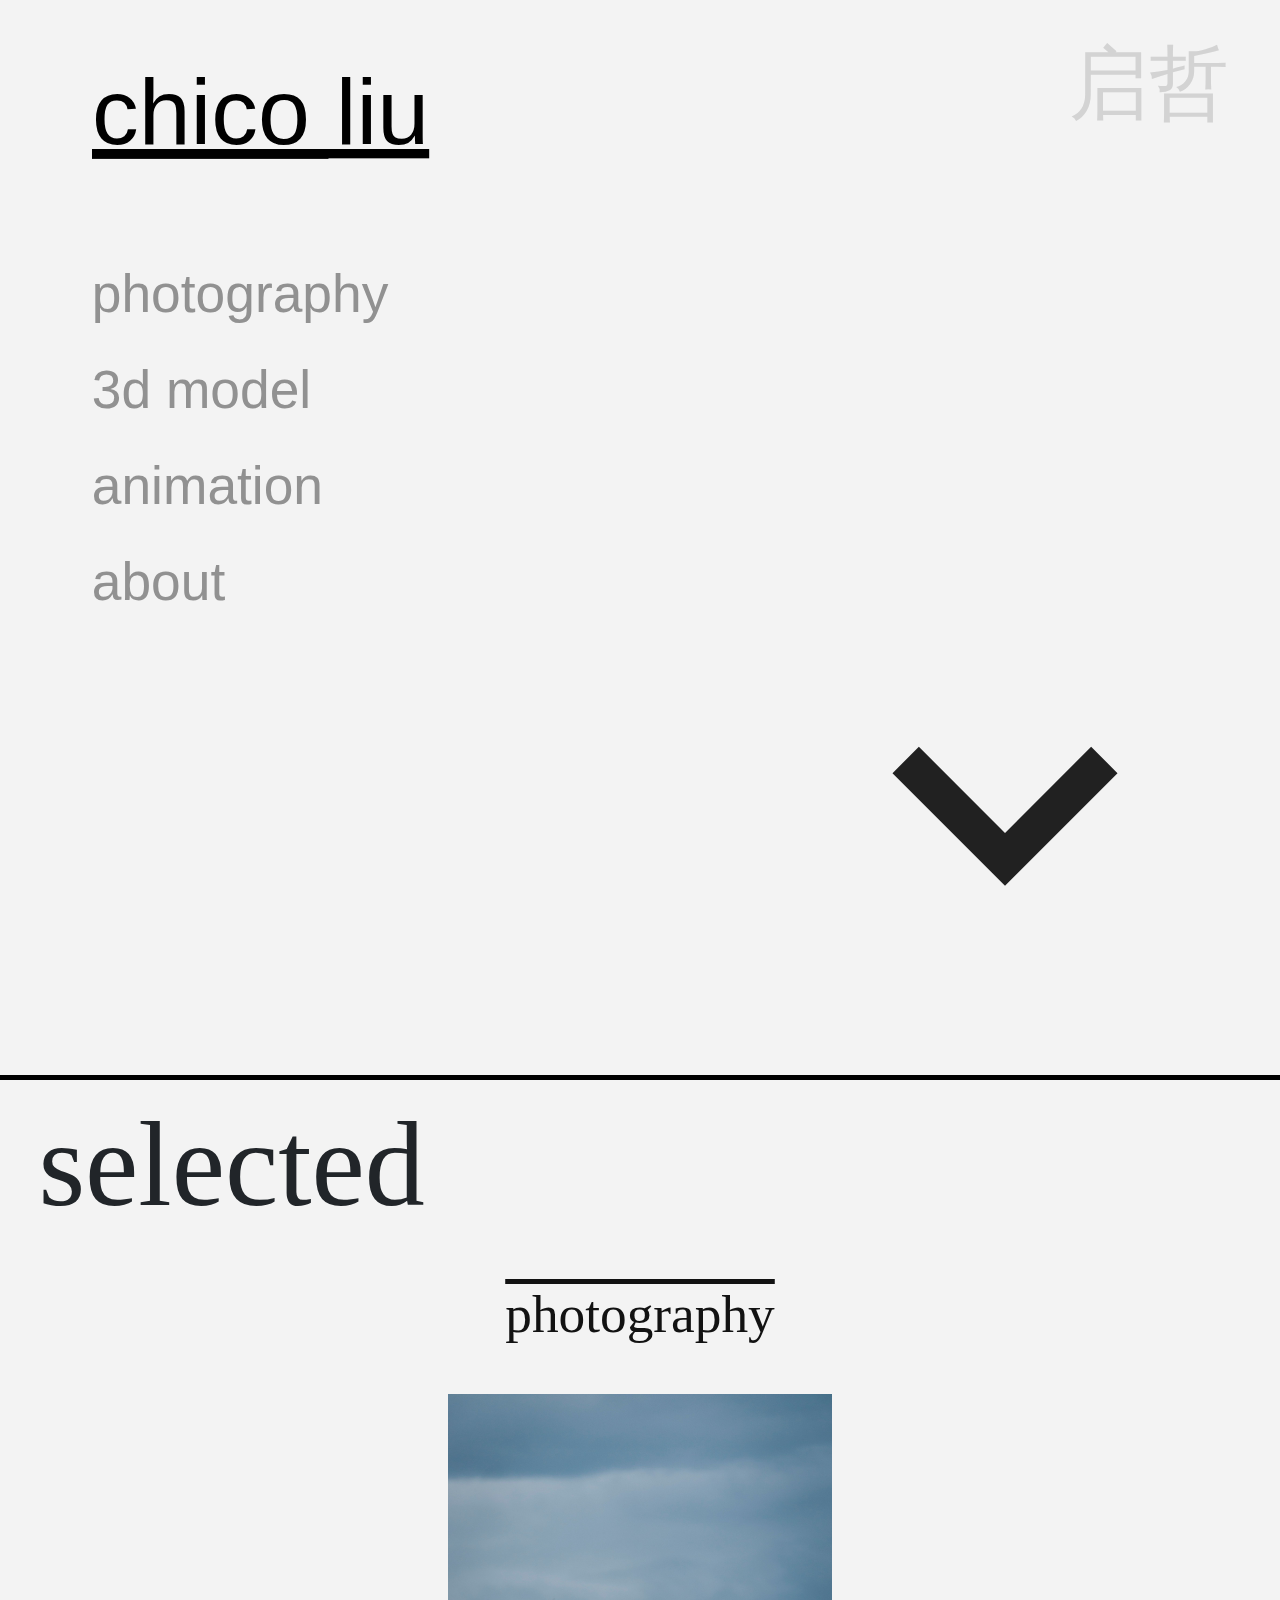
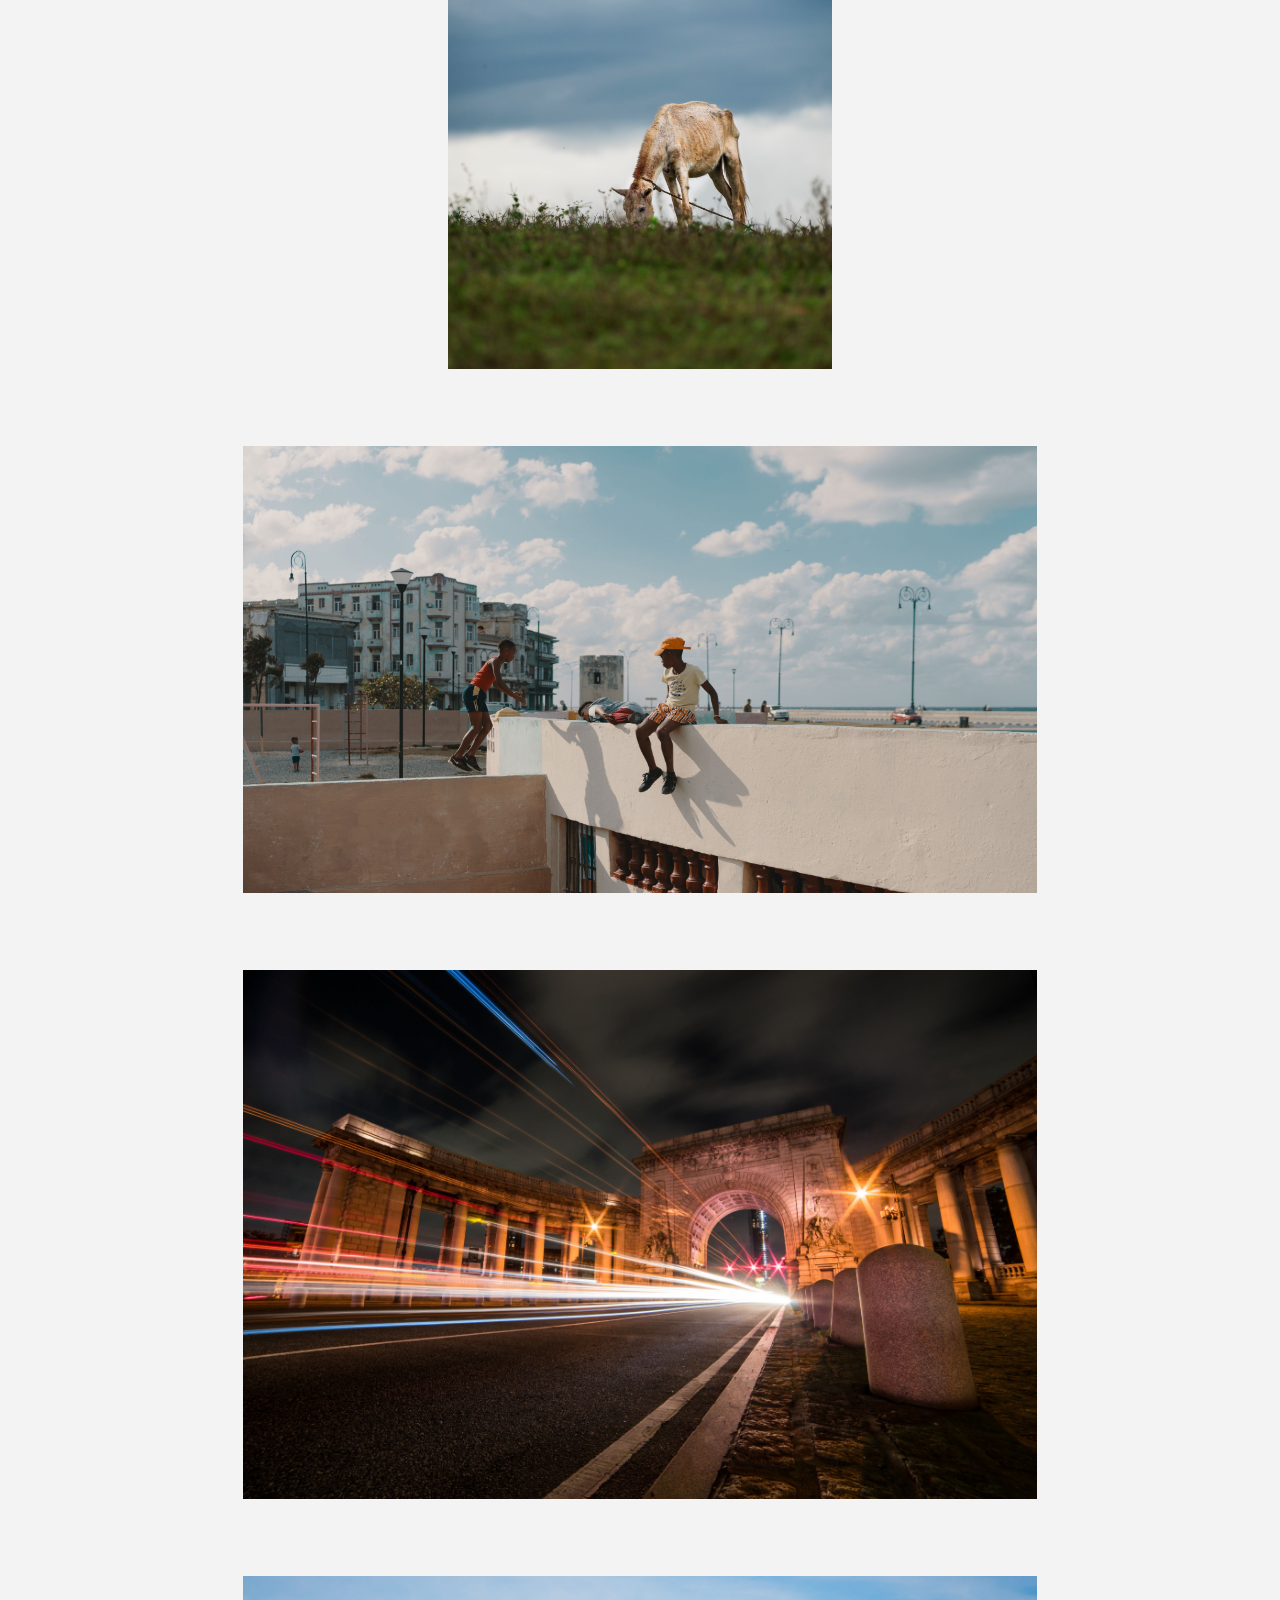
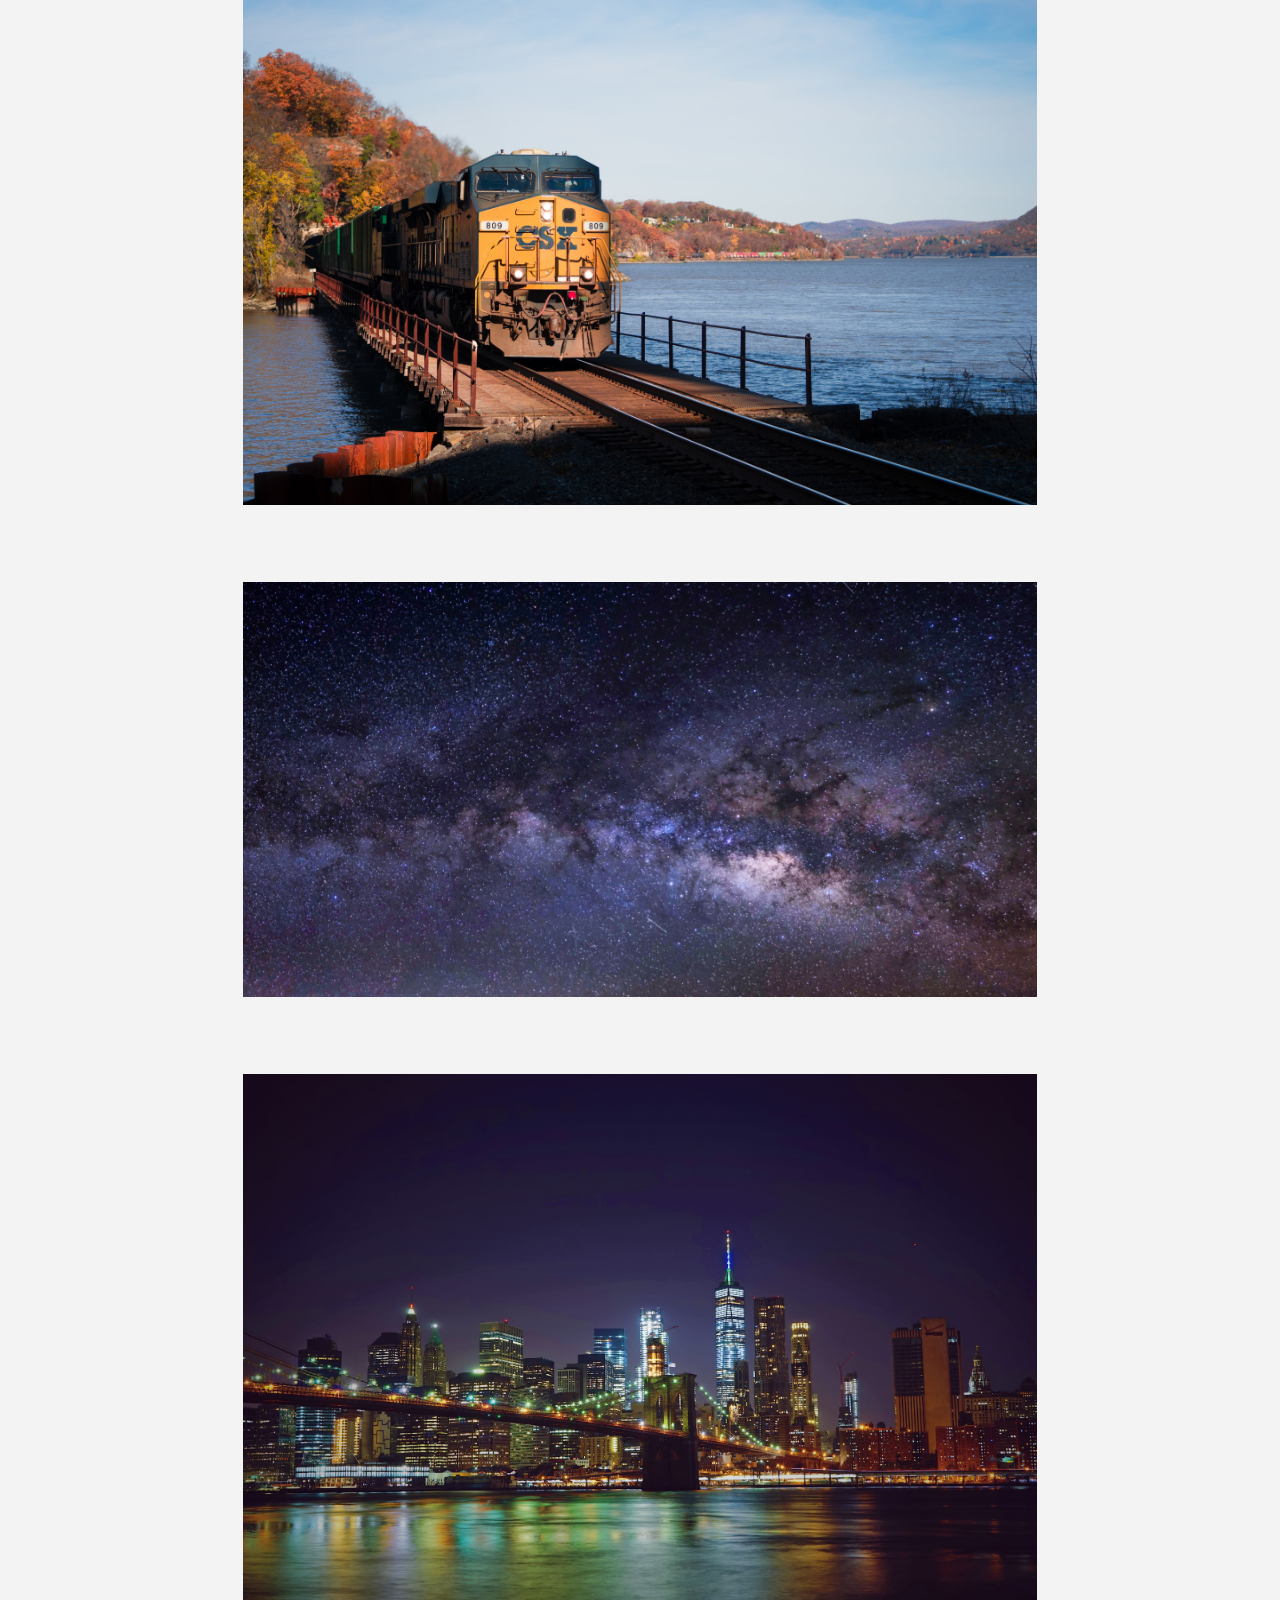
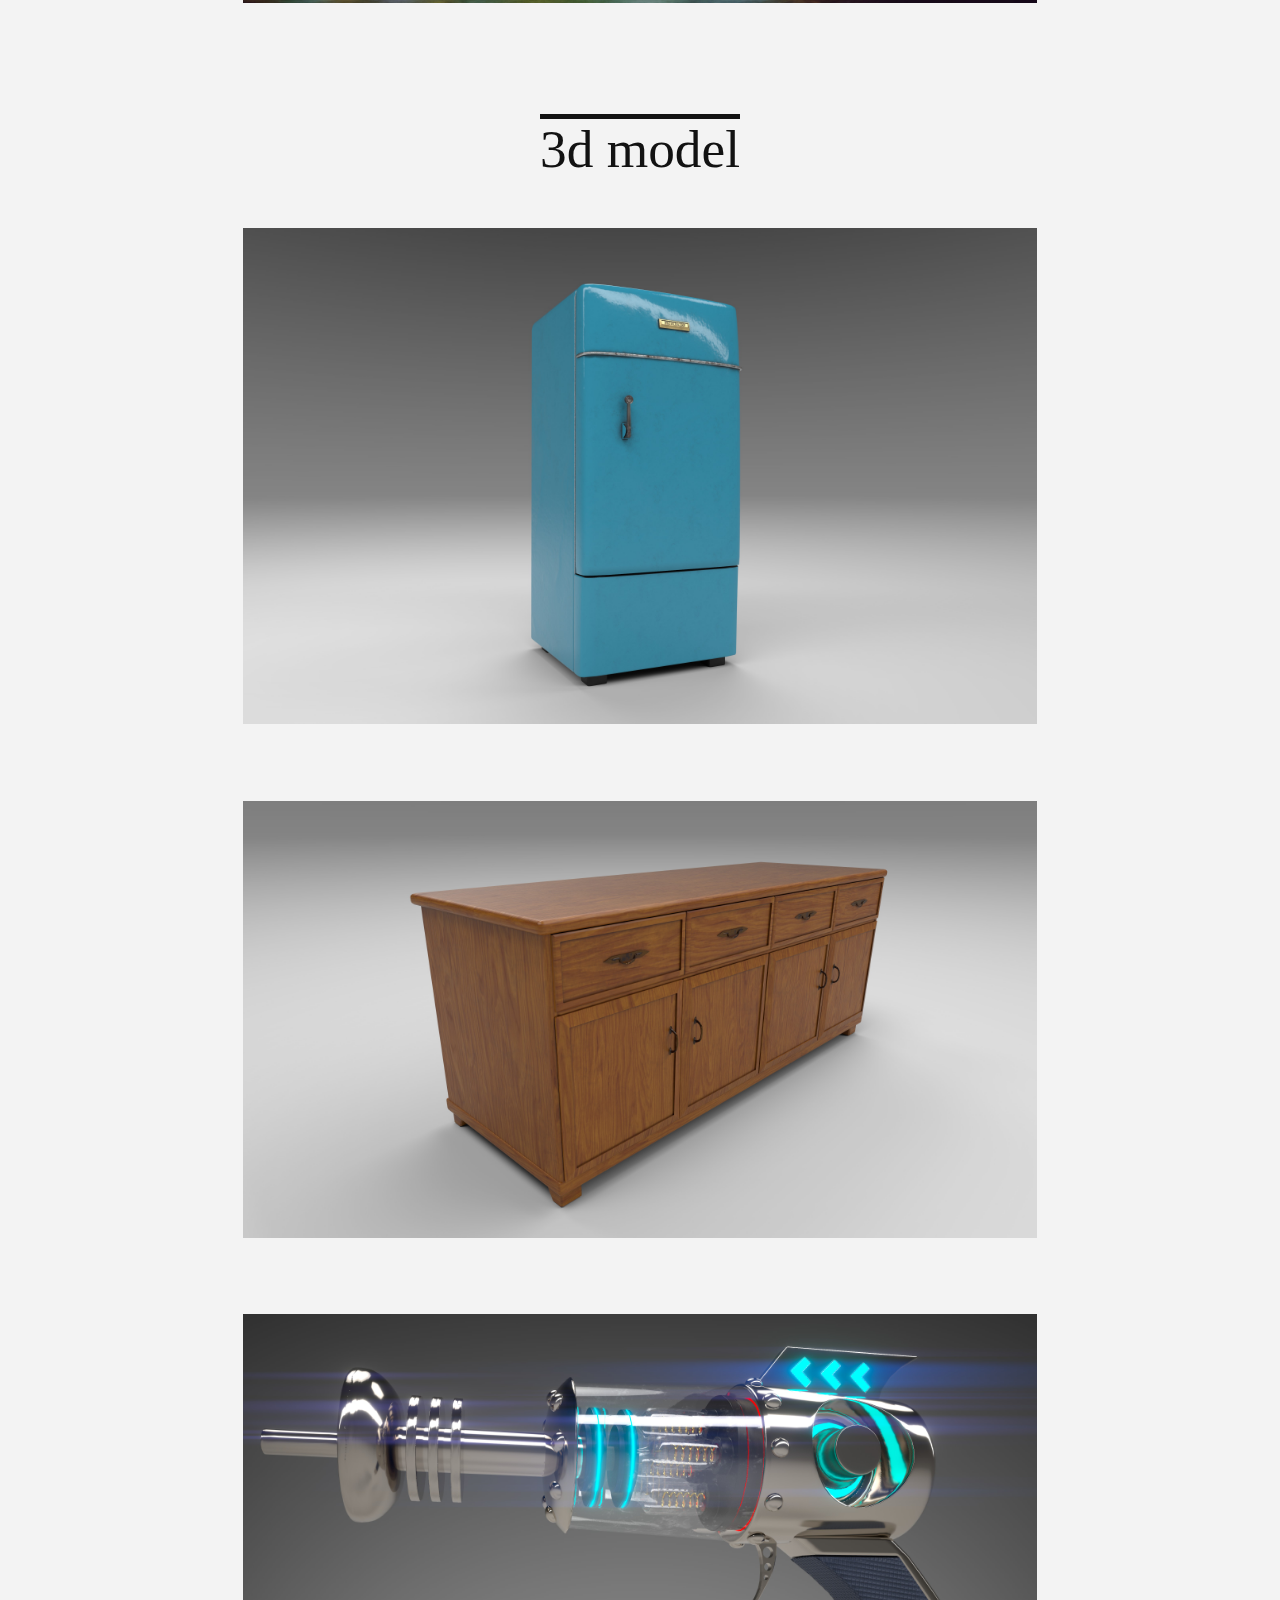
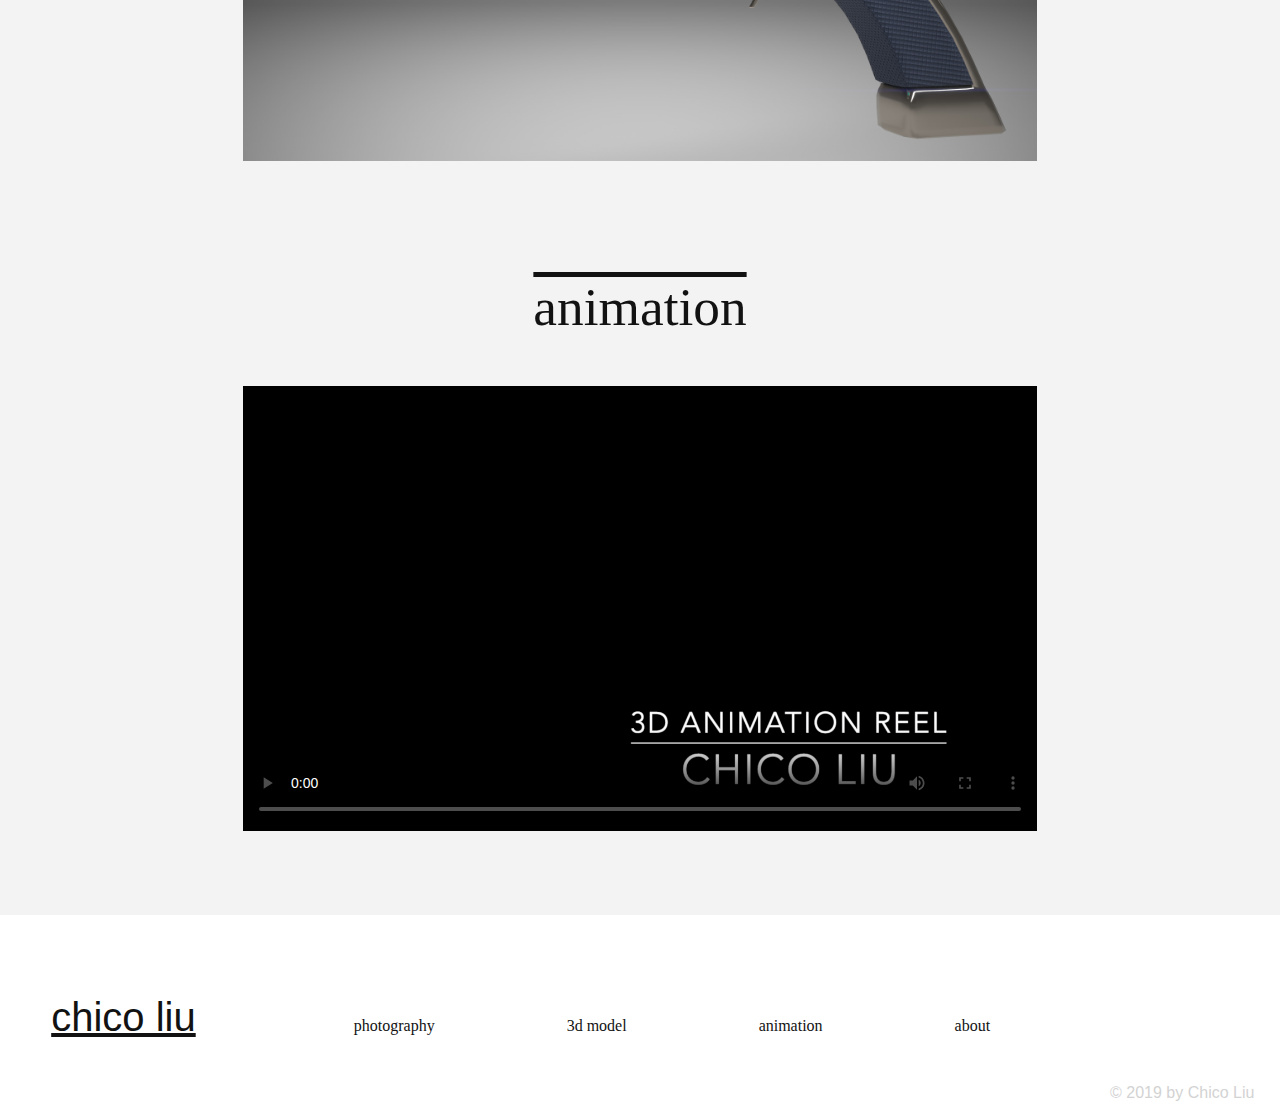
==== index.html @ 3a262f4c "added others" ====
<!doctype html>
<html lang="en">
  <head>
    <link rel="shortcut icon" href="favicon.png" />

    <script
  src="https://code.jquery.com/jquery-1.12.4.min.js"
  integrity="sha256-ZosEbRLbNQzLpnKIkEdrPv7lOy9C27hHQ+Xp8a4MxAQ="
  crossorigin="anonymous"></script>
    <link rel="stylesheet" href="style.css">
    <link href="https://fonts.googleapis.com/css?family=Poppins" rel="stylesheet">
  <link href="https://fonts.googleapis.com/icon?family=Material+Icons"
      rel="stylesheet">

    <!-- Required meta tags -->
    <meta charset="utf-8">
    <meta name="viewport" content="width=device-width, initial-scale=1, shrink-to-fit=no">

    <!-- Bootstrap CSS -->
    <link rel="stylesheet" href="https://stackpath.bootstrapcdn.com/bootstrap/4.3.1/css/bootstrap.min.css" integrity="sha384-ggOyR0iXCbMQv3Xipma34MD+dH/1fQ784/j6cY/iJTQUOhcWr7x9JvoRxT2MZw1T" crossorigin="anonymous">

    <title>Chico Liu</title>
  </head>
  <body>
    <a name="top"></a>
    <div class="topContainer">
        <h1 id="qizhe">启哲</h1>
      <div class="container" >
        <svg width="600" height="200" >
          <text x="0" y="90" fill="black" stroke="black" stroke-width="1">chico liu</text>
        </svg>
        <a class="mainLinks"href="photography.html"><p id="transition">photography</p></a>
        <a class="mainLinks"href="3d.html"><p id="transition">3d model</p></a>
        <a class="mainLinks"href="animation.html"><p id="transition">animation</p></a>
        <a class="mainLinks"href="about.html"><p id="transition">about</p></a>
      </div>
    </div>


    <i class="material-icons" id="down">
      keyboard_arrow_down
    </i>
    <h1 id="selected">selected</h1>
    <a class="mainLinks" href="photography.html"><h1 id="section1" >photography</h1></a>

    <div class="workContainer">
          <div class="main">
              <div class='post'>
                <img class="portrait" src="photography/small/1.jpg" alt="no photo">
                <p class="description" style="display: none;">2019 </p>
                <p class="description" style="display: none;">vinales </p>
                <p class="description" style="display: none;">cuba </p>
              </div>
              <div class='post'>
                <img class="landscape" src="photography/small/2.jpg" alt="no photo">
                <p class="description" style="display: none;">2019 havana cuba</p>
              </div>
              <div class='post'>
                <img class="landscape" src="photography/small/6.jpg" alt="no photo">
                <p class="description" style="display: none;">2018 new_york u.s.</p>
              </div>
              <div class='post'>
                <img class="landscape" src="photography/small/train.jpg" alt="no photo">
                <p class="description" style="display: none;">2018 bear mountain u.s.</p>
              </div>
              <div class='post'>
                <img class="landscape" src="photography/small/milkyway.jpg" alt="no photo">
                <p class="description" style="display: none;">2018 big_cypress u.s.</p>
              </div>
              <div class='post'>
                <img class="landscape" src="photography/small/night_bbp.jpg" alt="no photo">
                <p class="description" style="display: none;">2017 brooklyn u.s.</p>
              </div>




              <a class="mainLinks" href="3d.html"><h1 id="section2">3d model</h1></a>
              <div class='post'>
                <img class="landscape" src="3d/fridge3.jpg" alt="no photo">
                <p class="description" style="display: none;"> fridge model texture</p>
              </div>
              <div class="post">
                <img class="landscape" src="3d/cabinet.jpg" alt="no photo">
                <p class="description" style="display: none;">cabinet model texture</p>
              </div>
              <div class="post">
                <img class="landscape" src="3d/rayGun.jpg" alt="no photo">
                <p class="description" style="display: none;"> raygun model texture</p>
              </div>


              <a class="mainLinks" href="animation.html"><h1 id="section3">animation</h1></a>
              <div class="post">

                <video class = "landscape" controls poster="animation/poster.jpg">
                  <source src="animation/3D_Demo.mp4" type="video/mp4">
                </video>
                <p class="description" style="display: none;"> 2019 animation reel</p>
              </div>

              <div id='date'></div>
          </div>
      </div>

      <div class="bottom">
        <ul>
          <li><a id="bottomName"href="index.html">chico liu</a></li>
          <li><a href="photography.html">photography</a> </li>
          <li><a href="3d.html">3d model</a> </li>
          <li><a href="animation.html">animation</a> </li>
          <li><a href="about.html">about</a> </li>
        </ul>
      </div>
      <footer> © 2019 by Chico Liu</footer>






    <!-- #025565 -->
    <!-- Optional JavaScript -->
    <!-- jQuery first, then Popper.js, then Bootstrap JS -->
    <!-- <script src="https://code.jquery.com/jquery-3.3.1.slim.min.js" integrity="sha384-q8i/X+965DzO0rT7abK41JStQIAqVgRVzpbzo5smXKp4YfRvH+8abtTE1Pi6jizo" crossorigin="anonymous"></script> -->
    <script src="https://cdnjs.cloudflare.com/ajax/libs/popper.js/1.14.7/umd/popper.min.js" integrity="sha384-UO2eT0CpHqdSJQ6hJty5KVphtPhzWj9WO1clHTMGa3JDZwrnQq4sF86dIHNDz0W1" crossorigin="anonymous"></script>
    <script src="https://stackpath.bootstrapcdn.com/bootstrap/4.3.1/js/bootstrap.min.js" integrity="sha384-JjSmVgyd0p3pXB1rRibZUAYoIIy6OrQ6VrjIEaFf/nJGzIxFDsf4x0xIM+B07jRM" crossorigin="anonymous"></script>
    <script src="script.js" charset="utf-8"></script>
  </body>
</html>
---- style.css ----
#selected{
	font-family: "Avenir";
	font-size: 90pt;
	padding-left: 3%;
	padding-top: 1%;
}

#section1{
	color:#121212;
	font-size: 40pt;
	text-decoration: overline;
	font-family: "pt sans";
	padding: 3%;
	text-align: center;;
}
#section2{
	color:#121212;
	font-size: 40pt;
	text-decoration: overline;
	font-family: "pt sans";
	padding: 3%;
	text-align: center;;
}
#section3{
	color:#121212;
	font-size: 40pt;
	text-decoration: overline;
	font-family: "pt sans";
	padding: 3%;
	text-align: center;;
}
body {
	background: #f3f3f3 !important;
}
.mainLinks:hover{
	color: inherit;
	text-decoration:none;
}

#date {
	line-height: 140%;
	text-decoration: underline;
	font-family: 'Cabin', sans-serif;
	font-size: 20pt;
	font-weight: 300;
	position: fixed;


	position:fixed;
	bottom:43%;
	right:12%;
	width: 2px;
}

.portrait{
	margin-left: 35%;
	width: 30%;
	height: auto;
	margin-bottom: 6%;
}
.landscape{
	width: 62%;
	margin-left: 19%;
	margin-bottom: 6%;
}
iframe{
	height: 500px !important;
}
#qizhe{
  font-family: "PingFang HK";
  font-size: 60pt;
  font-weight: 400;
  position: absolute;
  right:4%;
  top:4%;
  color:lightgrey;
}


.topContainer{
  height: 120vh;
  width: 100%;
  display: block;
	border-bottom: 5px solid black;
}

.container{
  display: block;
  position: absolute;
  left: 6%;
  top: 6%;
}



#transition{
  font-size: 40pt;
  color:#919191;
  font-family: 'PT Sans', sans-serif;
  -webkit-animation: fadein2 0.7s; /* Safari, Chrome and Opera > 12.1 */
      -moz-animation: fadein2 0.7s; /* Firefox < 16 */
        -ms-animation: fadein2 0.7s; /* Internet Explorer */
         -o-animation: fadein2 0.7s; /* Opera < 12.1 */
            animation: fadein2 0.7s;
}
#transition:hover{
  color: #212121;
}

#down{
  color:#212121;
  position: absolute;
  bottom: -150px;
  right: 50px;
  font-size: 450px;
}

text {
  font-family: 'PT Sans', sans-serif;
  font-size: 70pt;
  font-weight: lighter;
  text-decoration: underline;
  stroke-dasharray: 100%;
  stroke-dashoffset: 100%;

  -webkit-animation: fadein 6s, draw 3s forwards; /* Safari, Chrome and Opera > 12.1 */
      -moz-animation: fadein 6s, draw 3s forwards; /* Firefox < 16 */
        -ms-animation: fadein 6s, draw 3s forwards; /* Internet Explorer */
         -o-animation: fadein 6s, draw 3s forwards; /* Opera < 12.1 */
            animation: fadein 6s, draw 3s forwards;

}
.bottom{
	padding-top: 8vh;
	padding-bottom: 2vh;
	background-color: white;
}
ul {
  list-style-type: none;
  margin: 0;
  padding: 0;
}
li a{
	color: #121212;
	text-decoration: none;
	font-size: 12pt;
}
li {
	font-family: "PingFang HK";
  display: inline;
	padding-right: 10%;
}
#bottomName:hover{
	color: inherit;
}
#bottomName{
	font-family: 'PT Sans', sans-serif;
	font-size: 30pt;
	text-decoration: underline;
	padding-right: 2%;
	padding-left: 4%;
}
footer{
	font-family: 'PT Sans', sans-serif;
	font-size: 12pt;
	color:lightgrey;
	text-align: right;
	width: 100%;
	background-color: white;
	position: absolute;
	padding-right: 2%;
	padding-bottom: 1%;
}
@-webkit-keyframes draw {
  100% {
    stroke-dashoffset: 0;
  }
}
@-moz-keyframes draw {
  100% {
    stroke-dashoffset: 0;
  }
}
@-o-keyframes draw {
  100% {
    stroke-dashoffset: 0;
  }
}
@-ms-keyframes draw {
  100% {
    stroke-dashoffset: 0;
  }
}
@keyframes draw {
  100% {
    stroke-dashoffset: 0;
  }
}


@keyframes fadein {
    from { fill-opacity: 0; }
    to   { fill-opacity: 1; }
}

/* Firefox < 16 */
@-moz-keyframes fadein {
    from { fill-opacity: 0; }
    to   { fill-opacity: 1; }
}

/* Safari, Chrome and Opera > 12.1 */
@-webkit-keyframes fadein {
    from { fill-opacity: 0; }
    to   { fill-opacity: 1; }
}

/* Internet Explorer */
@-ms-keyframes fadein {
    from { fill-opacity: 0; }
    to   { fill-opacity: 1; }
}

/* Opera < 12.1 */
@-o-keyframes fadein {
    from { fill-opacity: 0; }
    to   { fill-opacity: 1; }
}






@keyframes fadein2 {
    from { opacity: 0; top:75px; }
    to   { opacity: 1; top:0px;}
}

/* Firefox < 16 */
@-moz-keyframes fadein2 {
  from { opacity: 0; top:75px; }
  to   { opacity: 1; top:0px;}
}

/* Safari, Chrome and Opera > 12.1 */
@-webkit-keyframes fadein2 {
  from { opacity: 0; top:75px; }
  to   { opacity: 1; top:0px;}
}

/* Internet Explorer */
@-ms-keyframes fadein2 {
  from { opacity: 0; top:75px; }
  to   { opacity: 1; top:0px;}
}

/* Opera < 12.1 */
@-o-keyframes fadein2 {
  from { opacity: 0; top:75px; }
  to   { opacity: 1; top:0px;}
}
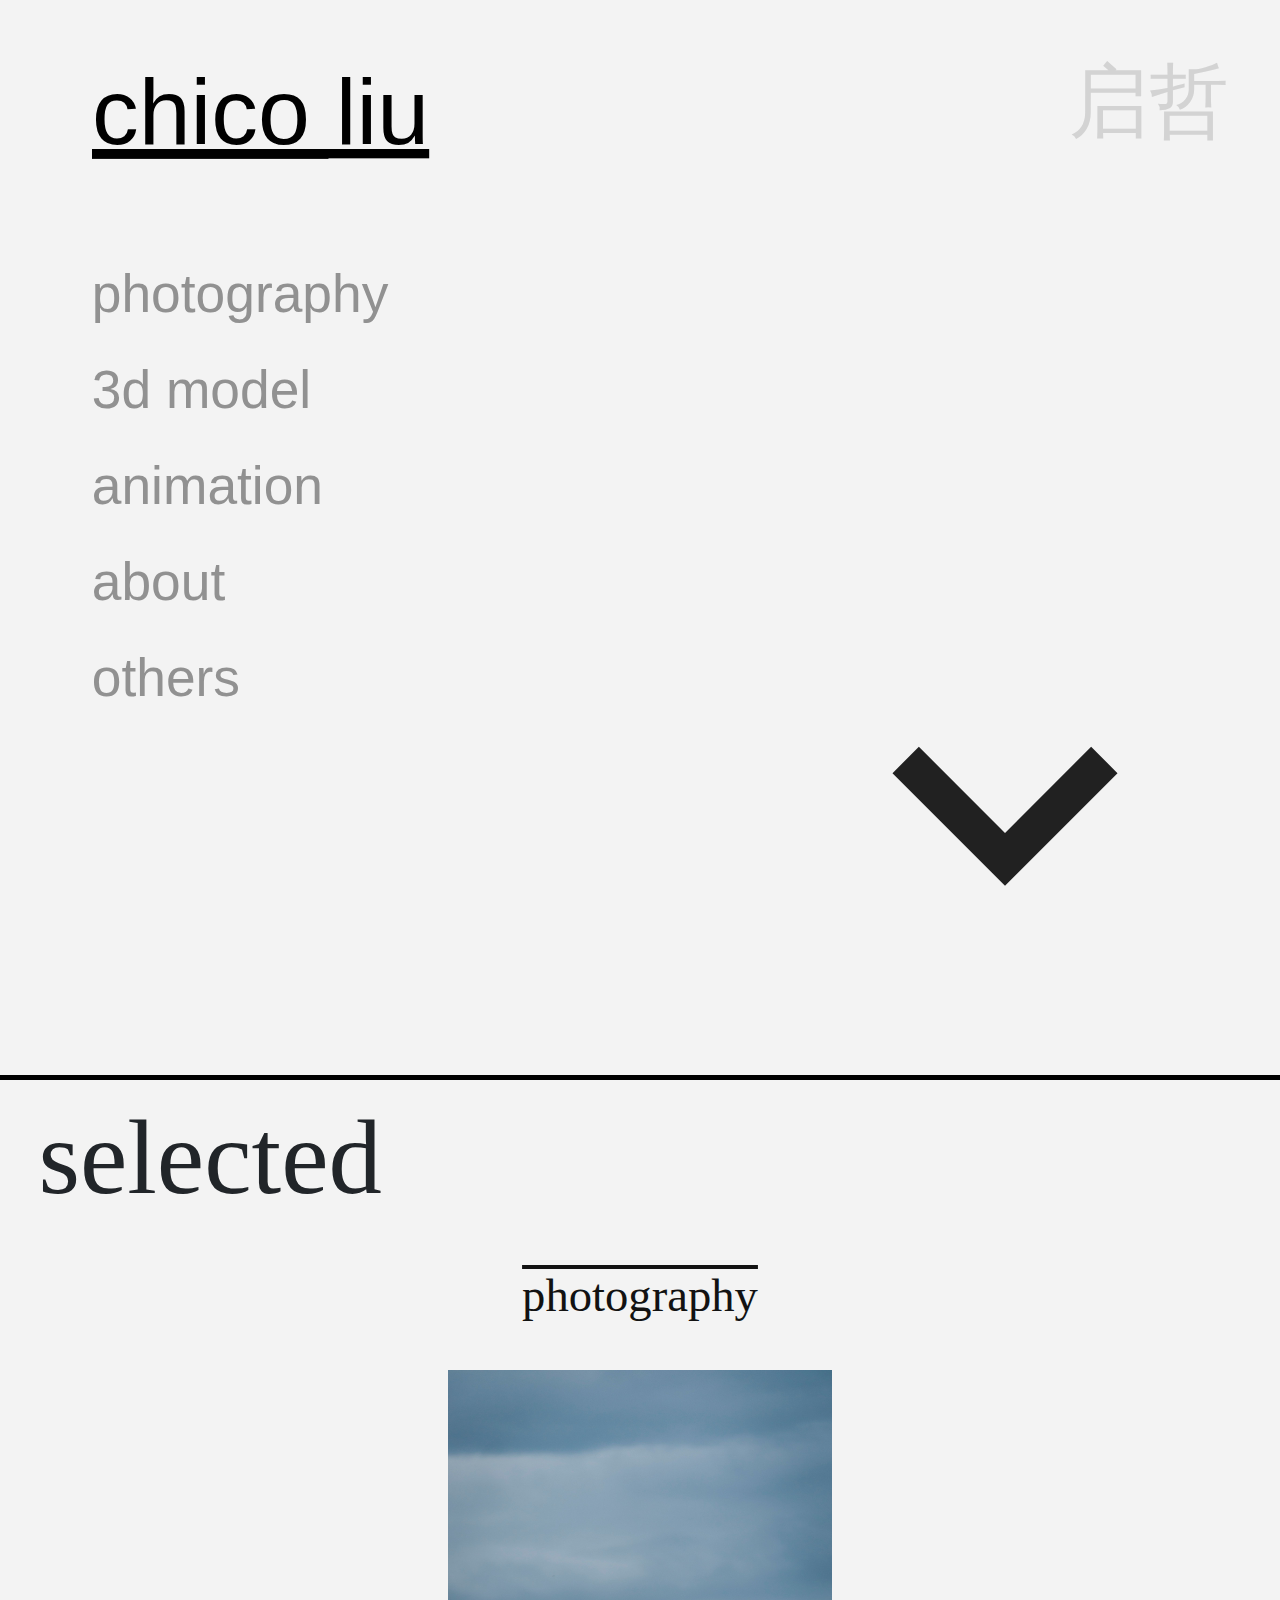
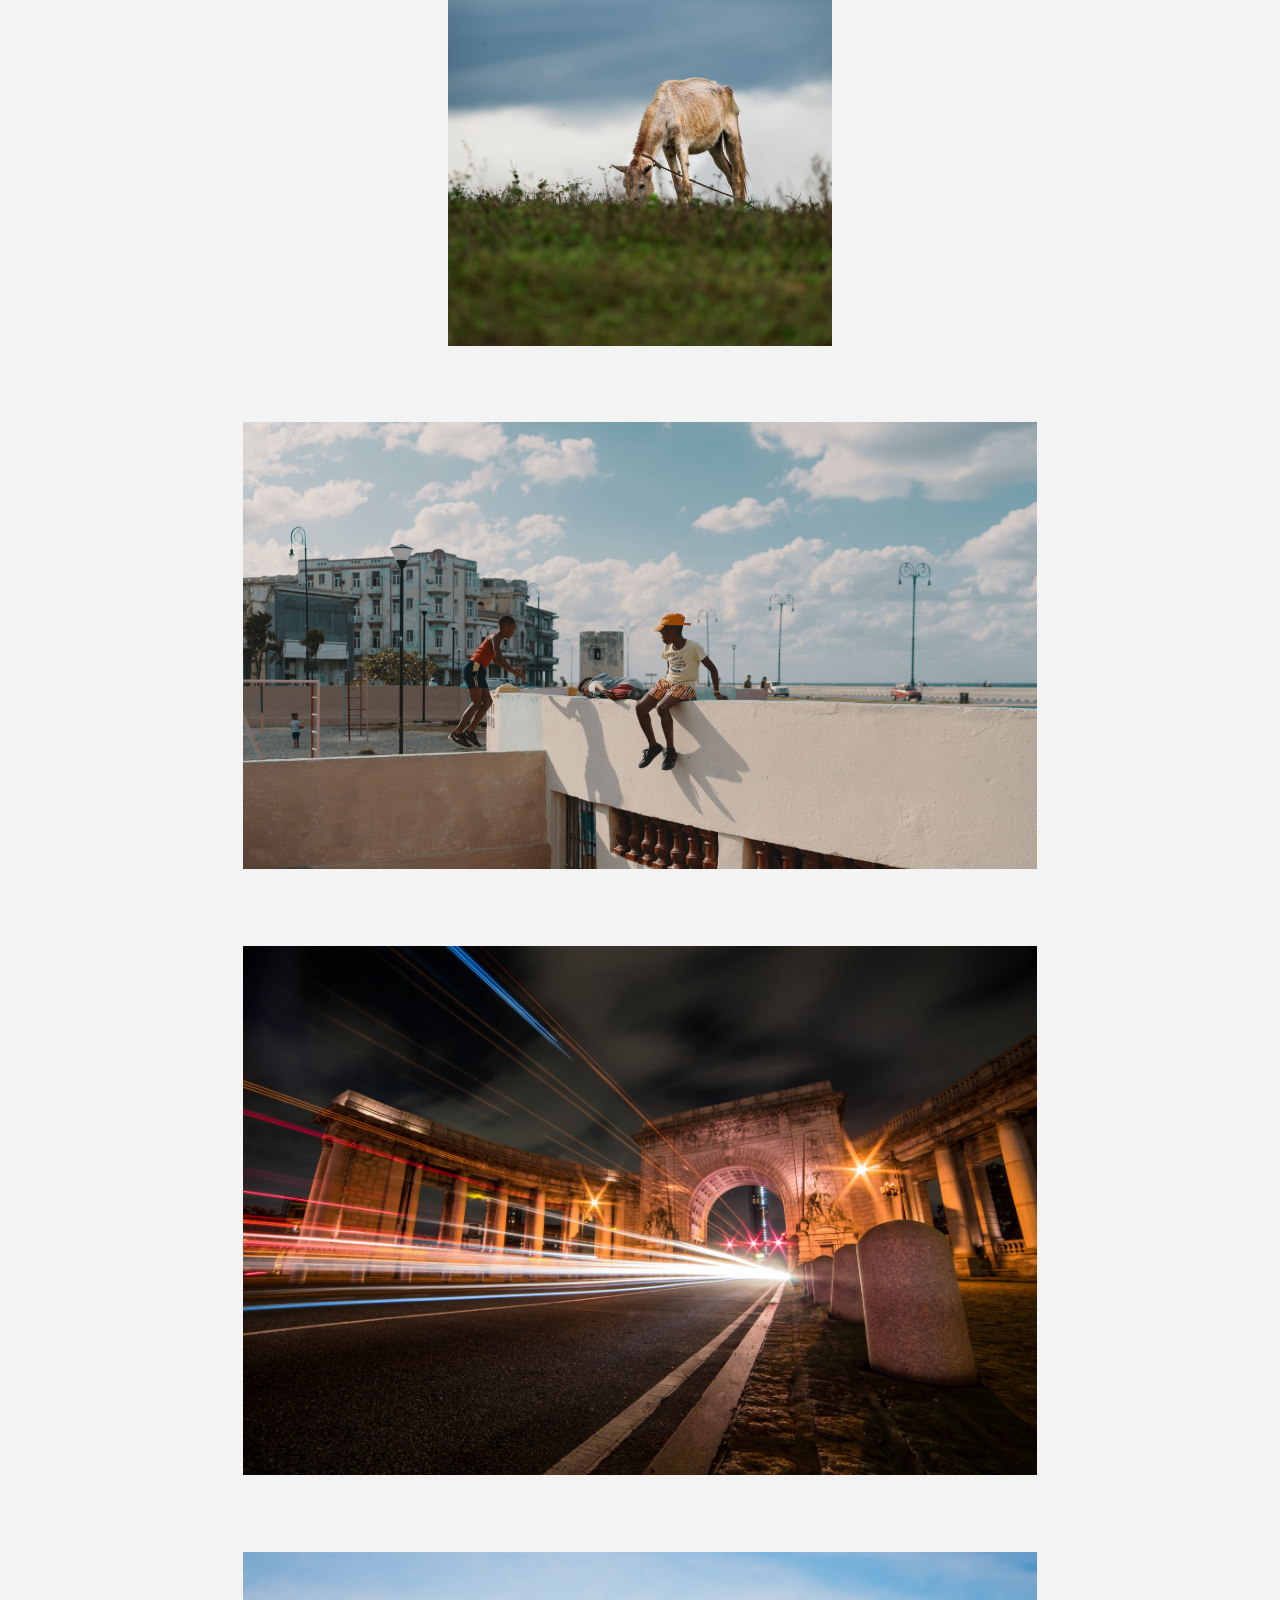
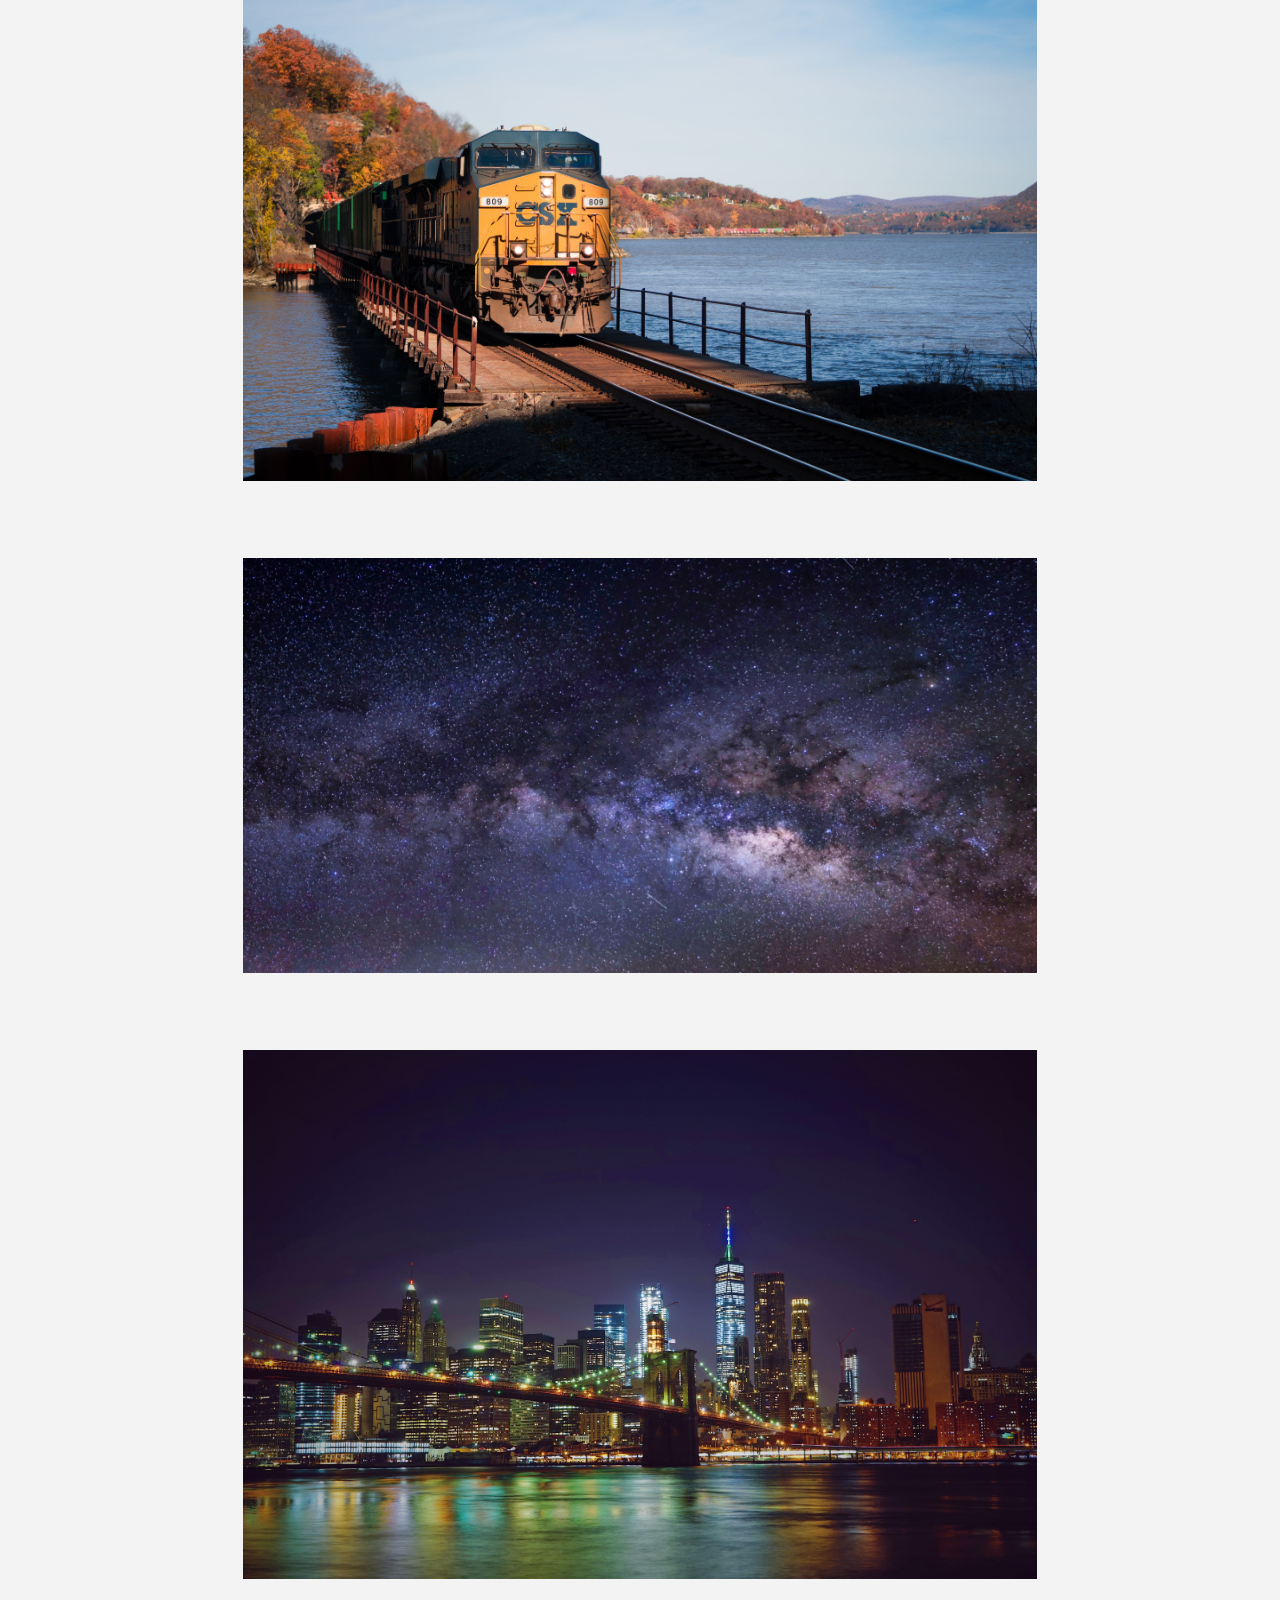
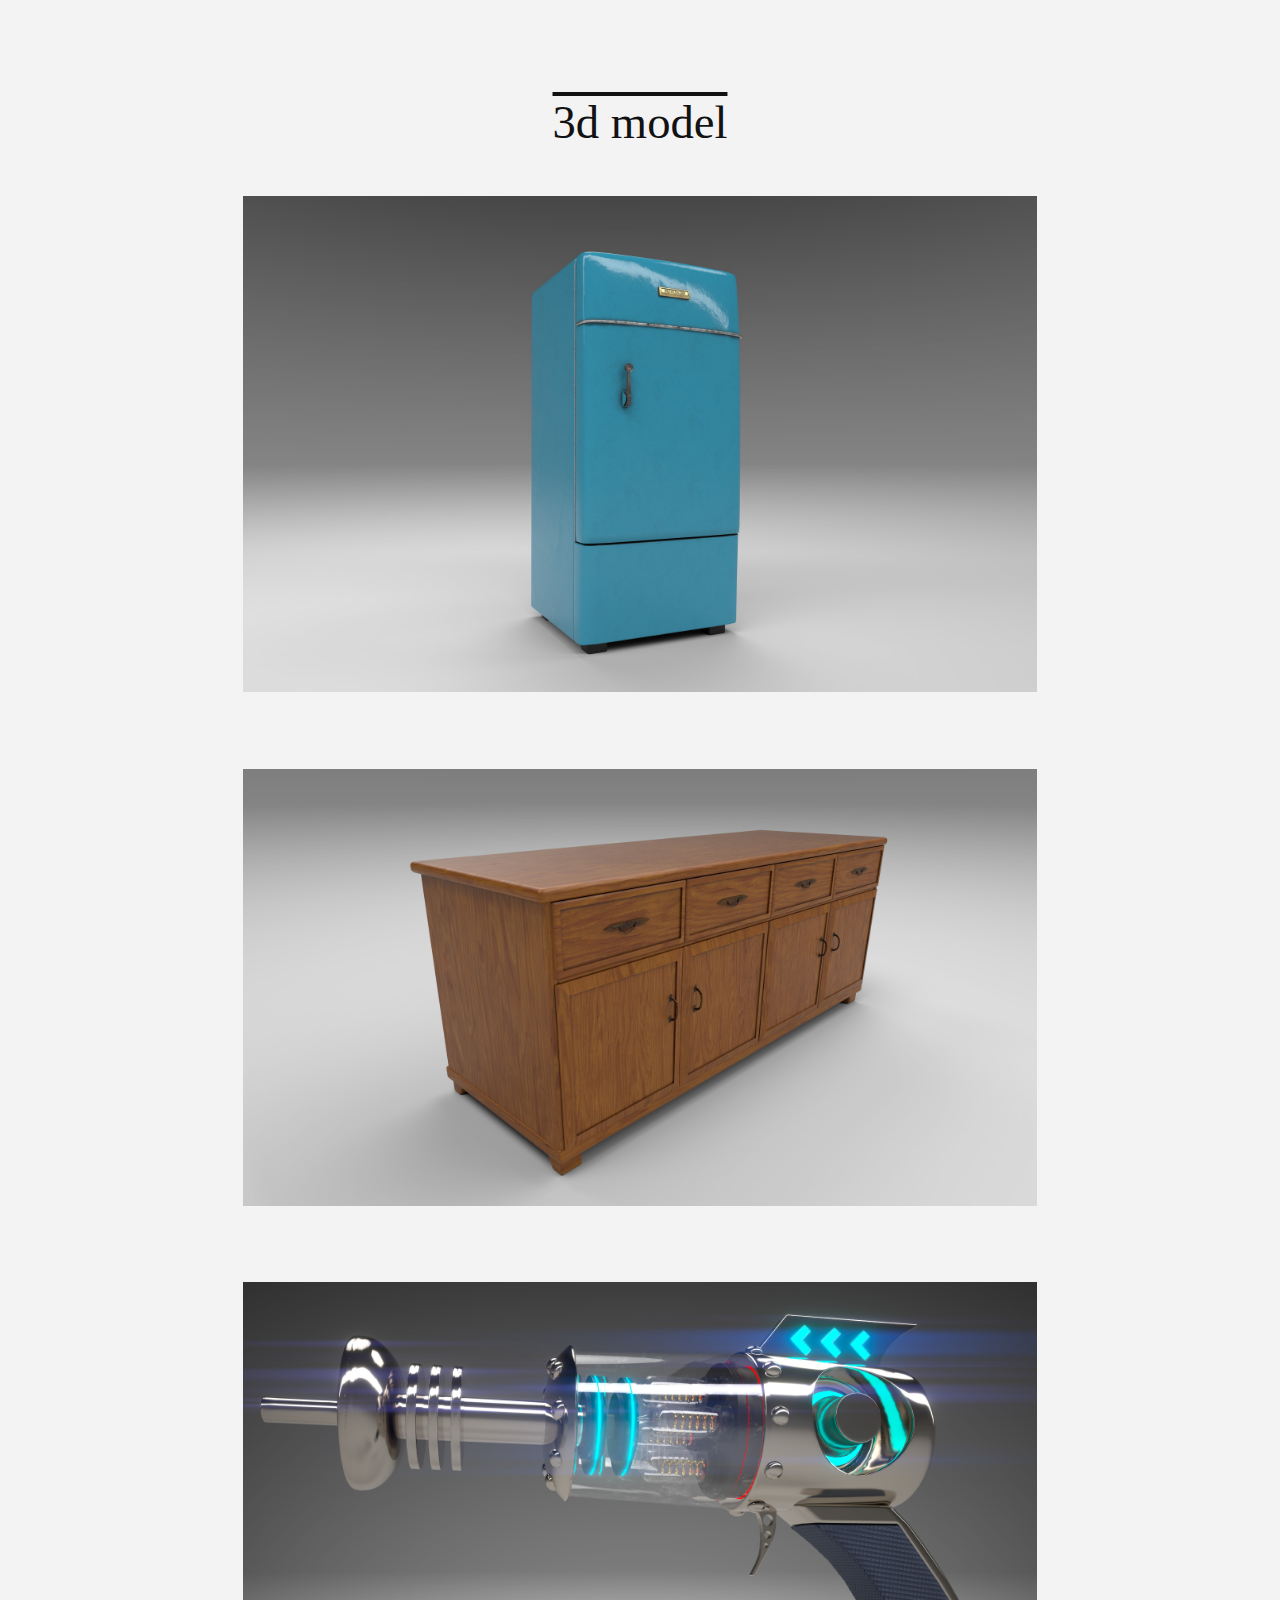
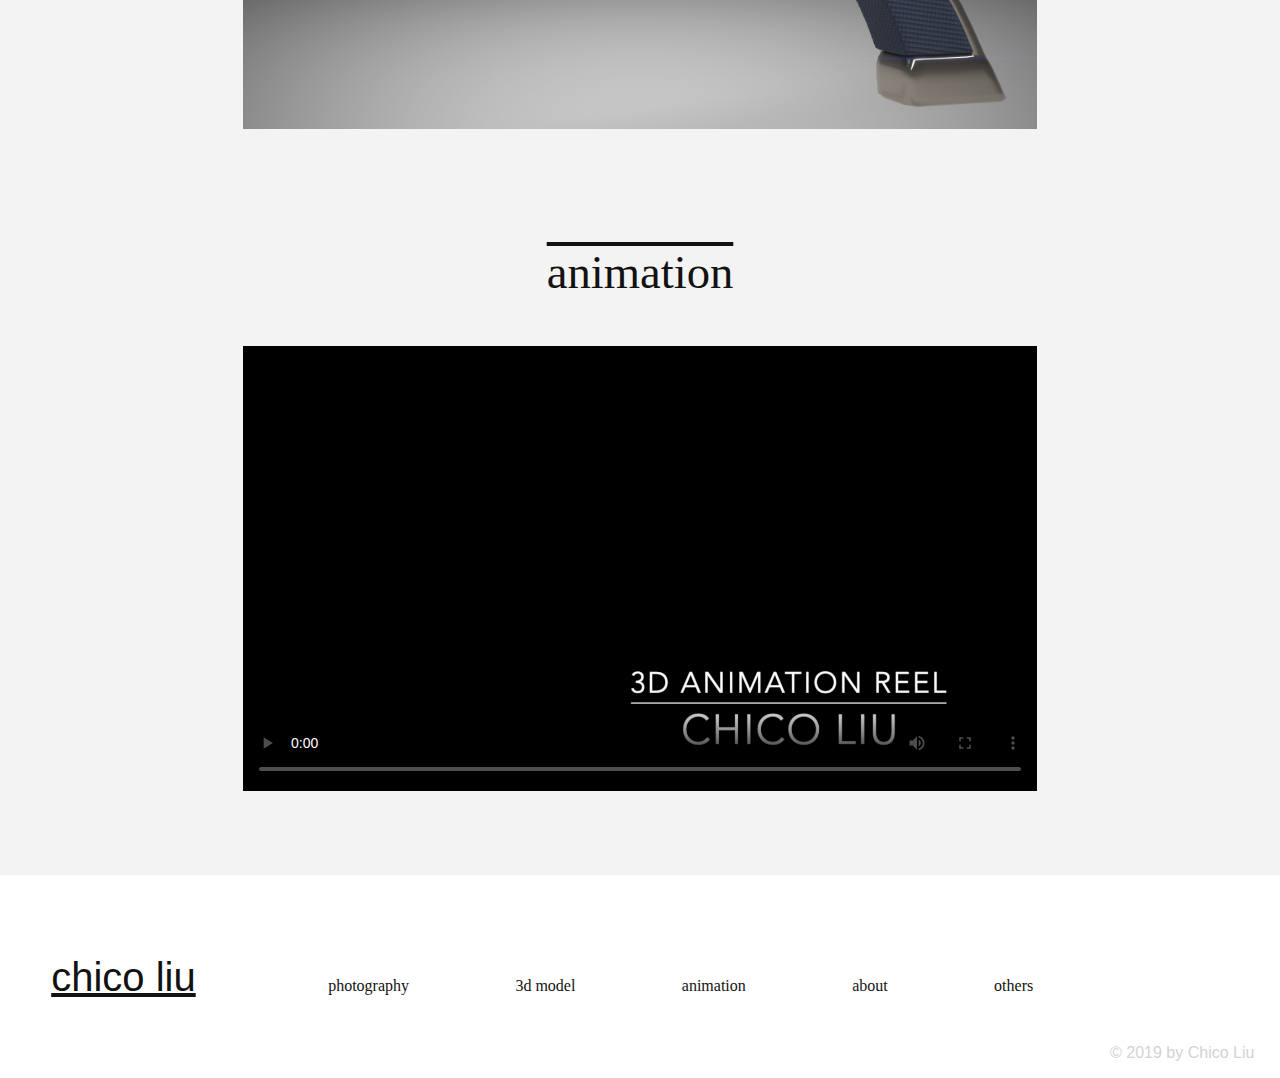
==== commit 0ee66b68: "added others section" ====
--- a/index.html
+++ b/index.html
@@ -33,6 +33,7 @@
         <a class="mainLinks"href="3d.html"><p id="transition">3d model</p></a>
         <a class="mainLinks"href="animation.html"><p id="transition">animation</p></a>
         <a class="mainLinks"href="about.html"><p id="transition">about</p></a>
+        <a class="mainLinks"href="others.html"><p id="transition">others</p></a>
       </div>
     </div>
 
@@ -110,6 +111,7 @@
           <li><a href="3d.html">3d model</a> </li>
           <li><a href="animation.html">animation</a> </li>
           <li><a href="about.html">about</a> </li>
+          <li><a href="others.html">others</a></li>
         </ul>
       </div>
       <footer> © 2019 by Chico Liu</footer>
--- a/style.css
+++ b/style.css
@@ -1,13 +1,13 @@
 #selected{
 	font-family: "Avenir";
-	font-size: 90pt;
+	font-size: 80pt;
 	padding-left: 3%;
 	padding-top: 1%;
 }
 
 #section1{
 	color:#121212;
-	font-size: 40pt;
+	font-size: 35pt;
 	text-decoration: overline;
 	font-family: "pt sans";
 	padding: 3%;
@@ -15,7 +15,7 @@
 }
 #section2{
 	color:#121212;
-	font-size: 40pt;
+	font-size: 35pt;
 	text-decoration: overline;
 	font-family: "pt sans";
 	padding: 3%;
@@ -23,7 +23,7 @@
 }
 #section3{
 	color:#121212;
-	font-size: 40pt;
+	font-size: 35pt;
 	text-decoration: overline;
 	font-family: "pt sans";
 	padding: 3%;
@@ -63,16 +63,14 @@
 	margin-left: 19%;
 	margin-bottom: 6%;
 }
-iframe{
-	height: 500px !important;
-}
+
 #qizhe{
   font-family: "PingFang HK";
   font-size: 60pt;
   font-weight: 400;
   position: absolute;
   right:4%;
-  top:4%;
+  top:6%;
   color:lightgrey;
 }
 
@@ -116,7 +114,9 @@
 }
 
 text {
-  font-family: 'PT Sans', sans-serif;
+	/* font-family: 'Cabin', sans-serif; */
+  /* font-family: "avenir"; */
+	font-family: 'PT Sans', sans-serif;
   font-size: 70pt;
   font-weight: lighter;
   text-decoration: underline;
@@ -148,7 +148,7 @@
 li {
 	font-family: "PingFang HK";
   display: inline;
-	padding-right: 10%;
+	padding-right: 8%;
 }
 #bottomName:hover{
 	color: inherit;
